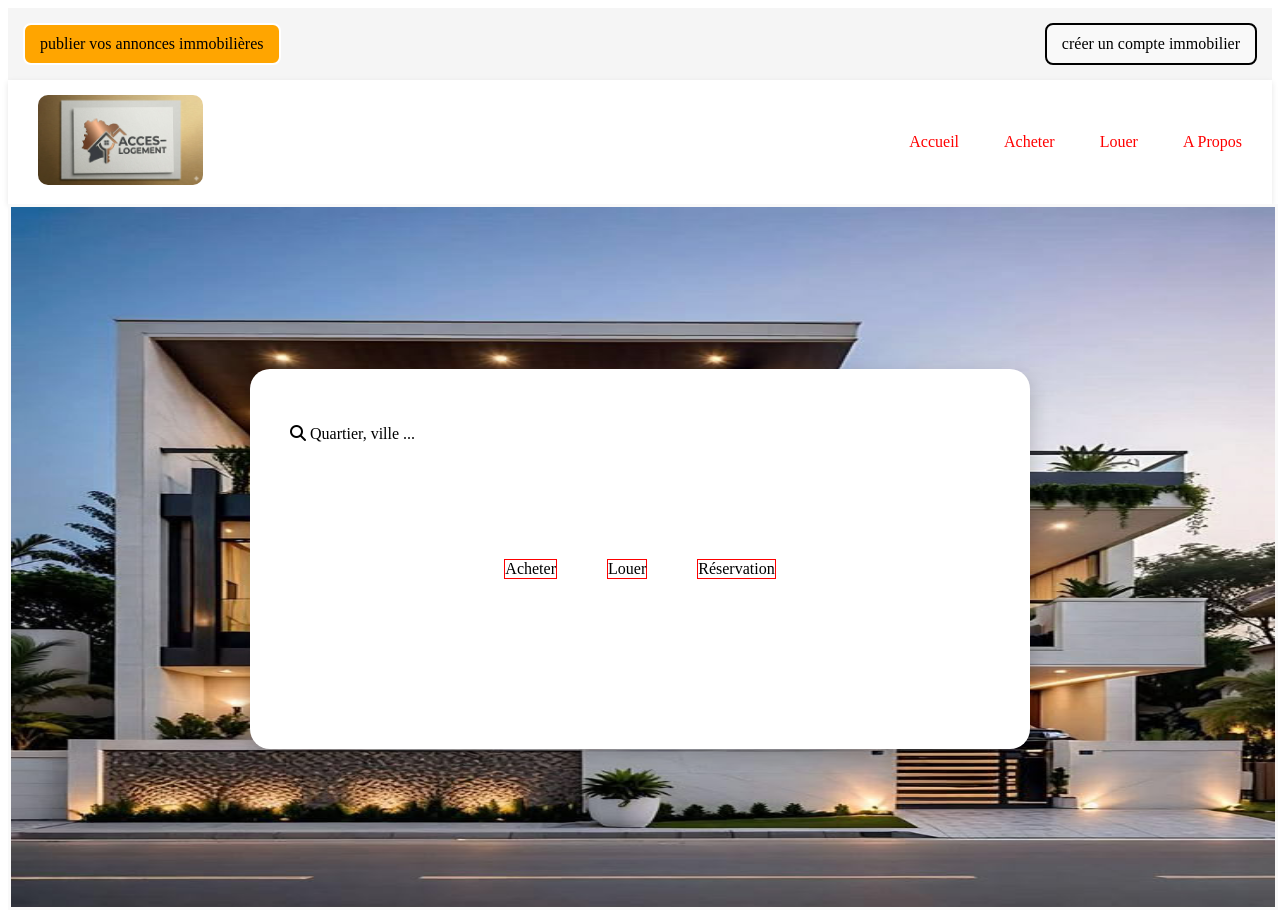
==== index.html @ 792dd52e "first commit" ====
<!DOCTYPE html>
<html lang="en">
<head>
    <meta charset="UTF-8">
    <meta name="viewport" content="width=device-width, initial-scale=1.0">
    <title>Document</title>
    <link rel="stylesheet" href="https://cdnjs.cloudflare.com/ajax/libs/font-awesome/6.5.2/css/all.min.css">
    <link rel="stylesheet" href="style.css">
</head>
<body>
   <div class="first">
    <div class="left">publier vos annonces immobilières</div>
    <div class="right">créer un compte immobilier</div>
</div>
<div class="bloc_logo">
  <div class="logo">
    <img src="images/logo.jpeg" alt="logo">
</div>
    <ul>
        <li>Accueil</li>
        <li>Acheter</li>
        <li>Louer</li>
        <li>A Propos</li>
    </ul>
</div>
<main>
    <img src="images/fondecransj.jpg" >
    <div class="card-one-momo">
        <div class="recher">
            <p><i class="fa-solid fa-magnifying-glass"></i>  Quartier, ville ...</p>
        </div>
    <div class="menu-card">
        <div class="item">Acheter</div>
        <div class="item">Louer</div>
        <div class="item">Réservation</div>
    </div>
</div>
</main>
</body>
</html>
---- style.css ----
.first {
    display: flex;
    justify-content: space-between;
    align-items: center;
    padding: 15px;
    background-color: #f5f5f5;
}

.left {
    border: 2px solid white;
    padding: 10px 15px;
    border-radius: 8px;
    background-color: orange;
}


.right {
    border: 2px solid black;
    padding: 10px 15px;
    border-radius: 8px;
    background-color: #f9f9f9;
}
.bloc_logo{
    color: red;
    display: flex;
}
.bloc_logo {
    display: flex;
    justify-content: space-between;
    align-items: center;
    padding: 15px 30px;
    background-color: #ffffff;
    box-shadow: 0 2px 6px rgba(0,0,0,0.1);
}

.logo img {
    height: 90px;     
    width: auto;   
    border-radius: 10px;    
   
}


.bloc_logo ul {
    display: flex;
    list-style: none;
    gap: 45px; 
    margin: 0;
    padding: 0;
    
}

.bloc_logo ul li {
    cursor: pointer;
    font-size: 16px;
}


.bloc_logo ul li:hover {
    color: #007bff;
}
main{
    position: relative;
}
main img{
    width: 100%;
    height: 700px;
    border: 3px solid #f9f9f9;
}
.card-one-momo{
    position: absolute;
    top: 50%;
    left: 50%;
    transform: translate(-50%, -50%);
    background: white;
    width: 700px;
    padding: 40px;
    height: 300px;
    border-radius: 20px;
    box-shadow: 0 8px 20px rgba(0,0,0,0.2);
}


.menu-card{
    display: flex;
    gap: 50px;
    justify-content: center;
    align-items: center;
    margin-top: 116px;
  
  
}
.item{
    border: 1px solid red;
}
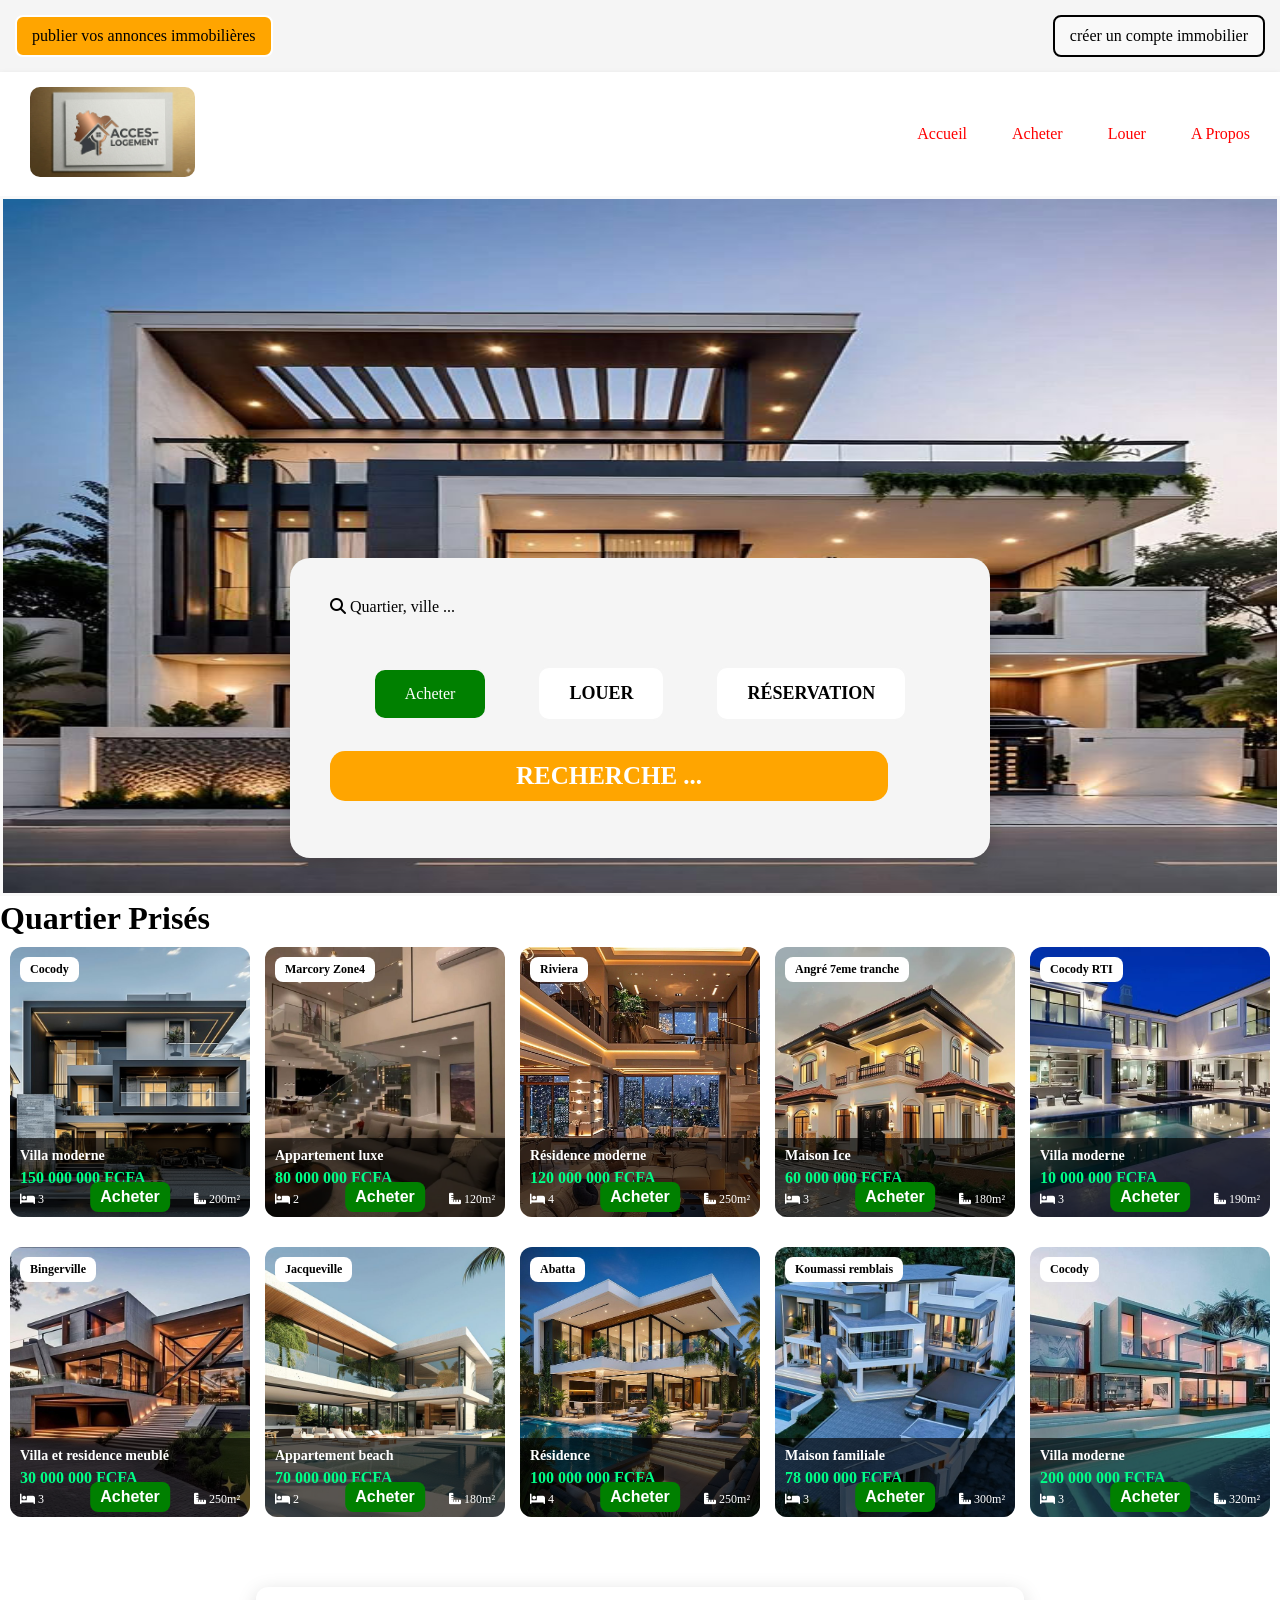
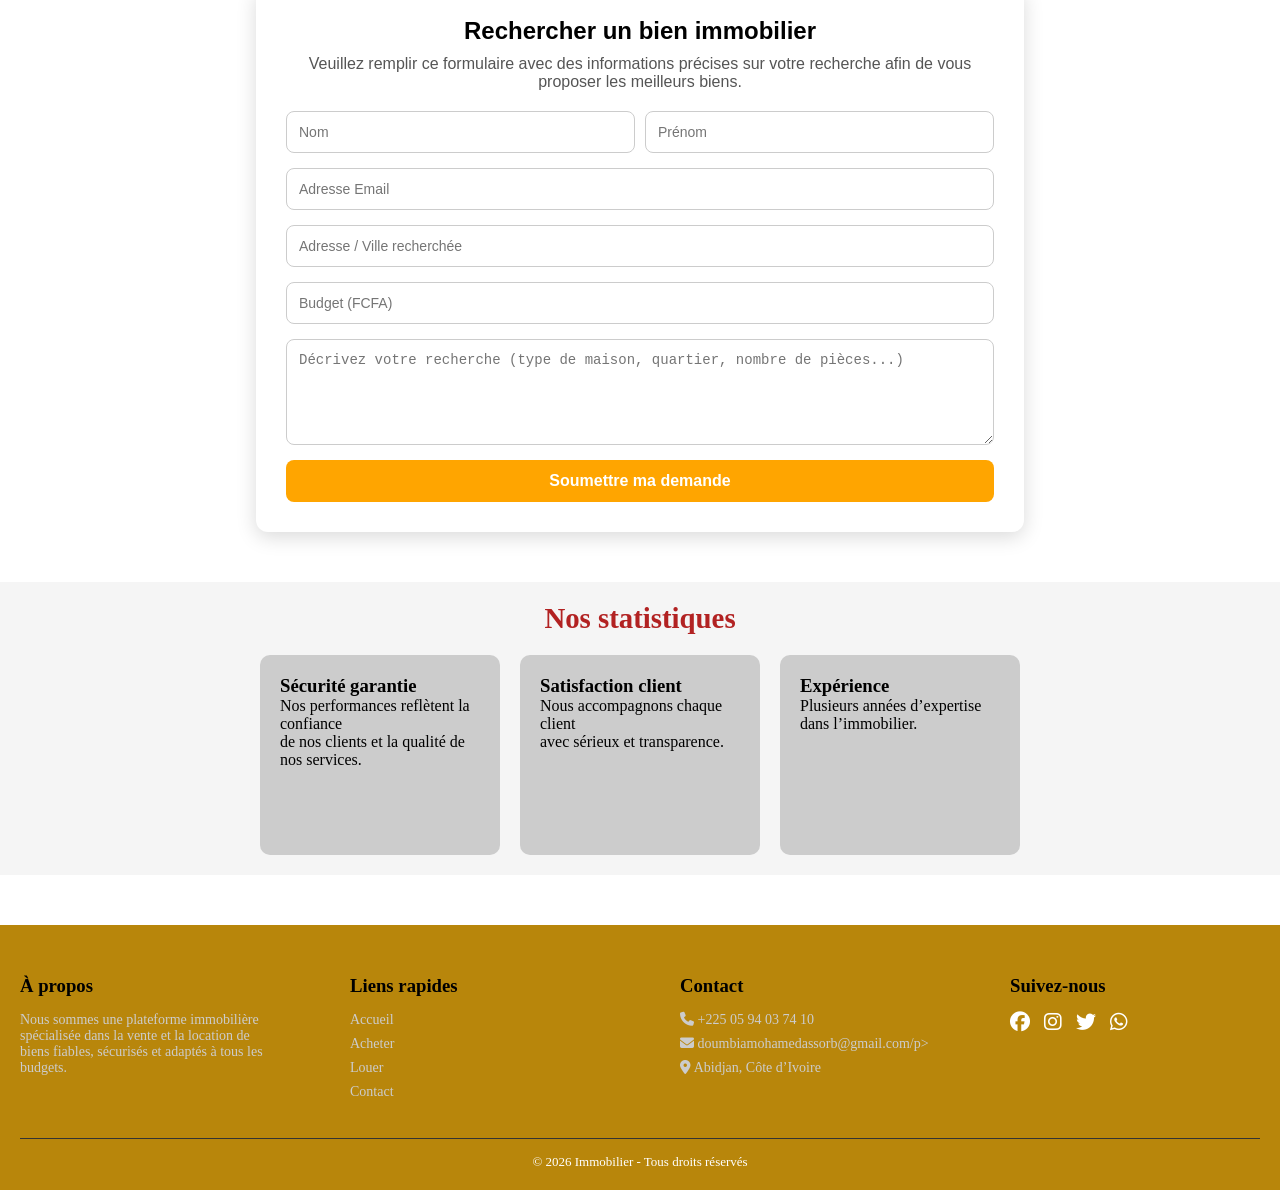
==== commit b2aaf5b4: "first_commit" ====
--- a/index.html
+++ b/index.html
@@ -30,11 +30,288 @@
             <p><i class="fa-solid fa-magnifying-glass"></i>  Quartier, ville ...</p>
         </div>
     <div class="menu-card">
-        <div class="item">Acheter</div>
+        <div class="items">Acheter</div>
         <div class="item">Louer</div>
         <div class="item">Réservation</div>
     </div>
+        <p class="texte-recherche"> Recherche ...</p>
 </div>
 </main>
+<menu>
+  
+    <h1>Quartier Prisés</h1>
+
+    <div class="insert-img">
+
+        <div class="img-photo">
+            <span class="ville">Cocody</span>
+            <img src="images/back.jpg">
+
+            <div class="info-card">
+                <h3>Villa moderne</h3>
+                <p class="prix">150 000 000 FCFA</p>
+                <button class="btn-acheter">Acheter</button>
+
+                <div class="details">
+                    <span><i class="fa-solid fa-bed"></i> 3</span>
+                    <span><i class="fa-solid fa-bath"></i> 2</span>
+                    <span><i class="fa-solid fa-ruler-combined"></i> 200m²</span>
+                </div>
+            </div>
+        </div>
+
+        <div class="img-photo">
+            <span class="ville">Marcory Zone4</span>
+            <img src="images/appart_luxe.jpg">
+
+            <div class="info-card">
+                <h3>Appartement luxe</h3>
+                <p class="prix">80 000 000 FCFA</p>
+                <button class="btn-acheter">Acheter</button>
+
+                <div class="details">
+                    <span><i class="fa-solid fa-bed"></i> 2</span>
+                    <span><i class="fa-solid fa-bath"></i> 1</span>
+                    <span><i class="fa-solid fa-ruler-combined"></i> 120m²</span>
+                </div>
+            </div>
+        </div>
+
+        <div class="img-photo">
+            <span class="ville">Riviera</span>
+            <img src="images/resi_modernes.jpg">
+
+            <div class="info-card">
+                <h3>Résidence moderne</h3>
+                <p class="prix">120 000 000 FCFA</p>
+                <button class="btn-acheter">Acheter</button>
+
+                <div class="details">
+                    <span><i class="fa-solid fa-bed"></i> 4</span>
+                    <span><i class="fa-solid fa-bath"></i> 3</span>
+                    <span><i class="fa-solid fa-ruler-combined"></i> 250m²</span>
+                </div>
+            </div>
+        </div>
+
+        <div class="img-photo">
+            <span class="ville">Angré 7eme tranche </span>
+            <img src="images/maisfami.jpg">
+
+            <div class="info-card">
+                <h3>Maison Ice</h3>
+                <p class="prix">60 000 000 FCFA</p>
+                <button class="btn-acheter">Acheter</button>
+
+                <div class="details">
+                    <span><i class="fa-solid fa-bed"></i> 3</span>
+                    <span><i class="fa-solid fa-bath"></i> 2</span>
+                    <span><i class="fa-solid fa-ruler-combined"></i> 180m²</span>
+                </div>
+                
+            </div>
+        </div>
+
+        <div class="img-photo">
+            <span class="ville">Cocody RTI</span>
+            <img src="images/cinq.jpg">
+
+            <div class="info-card">
+                <h3>Villa moderne</h3>
+                <p class="prix">10 000 000 FCFA</p>
+                <button class="btn-acheter">Acheter</button>
+
+                <div class="details">
+                    <span><i class="fa-solid fa-bed"></i> 3</span>
+                    <span><i class="fa-solid fa-bath"></i> 2</span>
+                    <span><i class="fa-solid fa-ruler-combined"></i> 190m²</span>
+                </div>
+            </div>
+        </div>
+    </div>
+    
+</menu>
+<section>
+     <div class="img-photo">
+            <span class="ville">Bingerville</span>
+            <img src="images/six.jpg">
+
+            <div class="info-card">
+                <h3>Villa et residence meublé</h3>
+                <p class="prix">30 000 000 FCFA</p>
+                <button class="btn-acheter">Acheter</button>
+
+                <div class="details">
+                    <span><i class="fa-solid fa-bed"></i> 3</span>
+                    <span><i class="fa-solid fa-bath"></i> 2</span>
+                    <span><i class="fa-solid fa-ruler-combined"></i> 250m²</span>
+                </div>
+            </div>
+        </div>
+
+        <div class="img-photo">
+            <span class="ville">Jacqueville</span>
+            <img src="images/sept.jpg">
+
+            <div class="info-card">
+                <h3>Appartement beach</h3>
+                <p class="prix">70 000 000 FCFA</p>
+                <button class="btn-acheter">Acheter</button>
+
+                <div class="details">
+                    <span><i class="fa-solid fa-bed"></i> 2</span>
+                    <span><i class="fa-solid fa-bath"></i> 1</span>
+                    <span><i class="fa-solid fa-ruler-combined"></i> 180m²</span>
+                </div>
+            </div>
+        </div>
+
+        <div class="img-photo">
+            <span class="ville">Abatta</span>
+            <img src="images/huits.jpg">
+
+            <div class="info-card">
+                <h3>Résidence </h3>
+                <p class="prix">100  000 000 FCFA</p>
+                <button class="btn-acheter">Acheter</button>
+
+                <div class="details">
+                    <span><i class="fa-solid fa-bed"></i> 4</span>
+                    <span><i class="fa-solid fa-bath"></i> 3</span>
+                    <span><i class="fa-solid fa-ruler-combined"></i> 250m²</span>
+                </div>
+            </div>
+        </div>
+
+        <div class="img-photo">
+            <span class="ville">Koumassi remblais</span>
+            <img src="images/onze.jpg">
+
+            <div class="info-card">
+                <h3>Maison familiale</h3>
+                <p class="prix">78 000 000 FCFA</p>
+                <button class="btn-acheter">Acheter</button>
+
+                <div class="details">
+                    <span><i class="fa-solid fa-bed"></i> 3</span>
+                    <span><i class="fa-solid fa-bath"></i> 2</span>
+                    <span><i class="fa-solid fa-ruler-combined"></i> 300m²</span>
+                </div>
+                
+            </div>
+        </div>
+
+        <div class="img-photo">
+            <span class="ville">Cocody</span>
+            <img src="images/neuf.jpg">
+
+            <div class="info-card">
+                <h3>Villa moderne</h3>
+                <p class="prix">200 000 000 FCFA</p>
+                <button class="btn-acheter">Acheter</button>
+
+                <div class="details">
+                    <span><i class="fa-solid fa-bed"></i> 3</span>
+                    <span><i class="fa-solid fa-bath"></i> 2</span>
+                    <span><i class="fa-solid fa-ruler-combined"></i> 320m²</span>
+                </div>
+            </div>
+        </div>
+        
+</section>
+<div class="formulaire">
+    <h2>Rechercher un bien immobilier</h2>
+
+    <p class="introduction">
+        Veuillez remplir ce formulaire avec des informations précises sur votre recherche afin de vous proposer les meilleurs biens.
+    </p>
+
+    <form>
+
+        <div class="ligne">
+            <input type="text" placeholder="Nom" required>
+            <input type="text" placeholder="Prénom" required>
+        </div>
+
+        <input type="email" placeholder="Adresse Email" required>
+
+        <input type="text" placeholder="Adresse / Ville recherchée" required>
+
+        <input type="number" placeholder="Budget (FCFA)" required>
+
+        <textarea placeholder="Décrivez votre recherche (type de maison, quartier, nombre de pièces...)" rows="5"></textarea>
+
+        <button type="submit"> Soumettre ma demande</button>
+
+    </form>
+</div>
+<div class="statistique">
+    <h2>Nos statistiques</h2>
+
+    <div class="container">
+        <div class="fond">
+            <h3>Sécurité garantie</h3>
+            <p>Nos performances reflètent la confiance <br>
+               de nos clients et la qualité de nos services.</p>
+        </div>
+
+        <div class="fond">
+            <h3>Satisfaction client</h3>
+            <p>Nous accompagnons chaque client  <br>
+                avec sérieux et transparence.</p>
+        </div>
+
+        <div class="fond">
+            <h3>Expérience</h3>
+            <p>Plusieurs années d’expertise dans l’immobilier.</p>
+        </div>
+    </div>
+</div>
+<footer class="footer">
+
+    <div class="footer-container">
+
+        <div class="footer-box">
+            <h3>À propos</h3>
+            <p>
+                Nous sommes une plateforme immobilière spécialisée dans la vente et la location de biens fiables,
+                sécurisés et adaptés à tous les budgets.
+            </p>
+        </div>
+
+        <div class="footer-box">
+            <h3>Liens rapides</h3>
+            <ul>
+                <li>Accueil</li>
+                <li>Acheter</li>
+                <li>Louer</li>
+                <li>Contact</li>
+            </ul>
+        </div>
+
+        <div class="footer-box">
+            <h3>Contact</h3>
+            <p><i class="fa-solid fa-phone"></i> +225 05 94 03 74 10</p>
+            <p><i class="fa-solid fa-envelope"></i> doumbiamohamedassorb@gmail.com/p>
+            <p><i class="fa-solid fa-location-dot"></i> Abidjan, Côte d’Ivoire</p>
+        </div>
+
+        <div class="footer-box">
+            <h3>Suivez-nous</h3>
+            <div class="socials">
+                <i class="fa-brands fa-facebook"></i>
+                <i class="fa-brands fa-instagram"></i>
+                <i class="fa-brands fa-twitter"></i>
+                <i class="fa-brands fa-whatsapp"></i>
+            </div>
+        </div>
+
+    </div>
+
+    <div class="footer-bottom">
+        <p>© 2026 Immobilier - Tous droits réservés</p>
+    </div>
+
+</footer>
 </body>
 </html>
--- a/style.css
+++ b/style.css
@@ -1,3 +1,8 @@
+*{
+    margin: 0;
+    padding: 0;
+    box-sizing: border-box;
+}
 .first {
     display: flex;
     justify-content: space-between;
@@ -32,15 +37,12 @@
     background-color: #ffffff;
     box-shadow: 0 2px 6px rgba(0,0,0,0.1);
 }
-
 .logo img {
     height: 90px;     
     width: auto;   
     border-radius: 10px;    
    
 }
-
-
 .bloc_logo ul {
     display: flex;
     list-style: none;
@@ -49,13 +51,10 @@
     padding: 0;
     
 }
-
 .bloc_logo ul li {
     cursor: pointer;
     font-size: 16px;
 }
-
-
 .bloc_logo ul li:hover {
     color: #007bff;
 }
@@ -72,25 +71,289 @@
     top: 50%;
     left: 50%;
     transform: translate(-50%, -50%);
-    background: white;
+    background: #f5f5f5;
     width: 700px;
     padding: 40px;
     height: 300px;
     border-radius: 20px;
     box-shadow: 0 8px 20px rgba(0,0,0,0.2);
-}
-
-
+    margin-top: 160px;
+}
 .menu-card{
     display: flex;
     gap: 50px;
     justify-content: center;
     align-items: center;
-    margin-top: 116px;
+    margin-top: 50px ;
   
-  
 }
 .item{
-    border: 1px solid red;
-}
-
+    border: 2px solid #f5f5f5;
+    border-radius: 12px;
+    padding: 15px 30px;
+    background-color: white;
+
+    font-size: 18px;
+    font-weight: bold;
+    cursor: pointer;
+     text-transform: uppercase;
+}
+.items{
+    border: 2px solid #f5f5f5;
+    color: white;
+    background-color: green;
+    padding: 15px 30px;
+    border-radius: 12px;
+}
+.texte-recherche{
+    margin-top: 30px;
+    text-align: center;
+    font-size: 25px;
+    font-weight: bold;
+    color: white;
+    width: 90%;
+    text-transform: uppercase;
+    padding: 11px 20px;
+    background-color: orange;
+    border-radius: 15px;
+}
+.menu h1{
+    font-family: Arial, Helvetica, sans-serif;
+    margin-bottom: 10px;
+}
+
+.insert-img{
+    width: 100%;
+    height: 300px;
+    display: flex;
+    gap: 15px;
+    padding: 10px;
+    
+}
+
+.img-photo{
+    position: relative;
+    width: 280px;
+    height: 270px;
+    border-radius: 12px;
+    overflow: hidden;
+}
+
+
+.img-photo img{
+    width: 100%;
+    height: 100%;
+    object-fit: cover;
+}
+
+.ville{
+    position: absolute;
+    top: 10px;
+    left: 10px;
+    background: white;
+    color: black;
+    padding: 5px 10px;
+    border-radius: 8px;
+    font-size: 12px;
+    font-weight: bold;
+}
+.info-card{
+    position: absolute;
+    bottom: 0;
+    left: 0;
+    width: 100%;
+    padding: 10px;
+    background: rgba(0,0,0,0.65);
+    color: white;
+}
+
+.info-card h3{
+    margin: 0;
+    font-size: 14px;
+}
+
+.prix{
+    color: #00ff88;
+    font-weight: bold;
+    margin: 5px 0;
+}
+
+.details{
+    display: flex;
+    justify-content: space-between;
+    font-size: 12px;
+}
+.btn-acheter{
+    position: absolute;
+    bottom: 5px;
+    left: 50%;
+    transform: translateX(-50%);
+    background-color: green;
+    color: white;
+    padding: 6px 10px;
+    border: none;
+    border-radius: 8px;
+    cursor: pointer;
+    font-weight: bold;
+}
+
+.btn-acheter:hover{
+    background-color: darkgreen;
+    color: orange;
+}
+section{
+    display:flex;
+    gap: 15px;
+    width: 100%;
+    height: 300px;
+    padding: 10px;
+
+}
+.formulaire{
+    width: 60%;
+    margin: 50px auto;
+    padding: 30px;
+    background: #fff;
+    border-radius: 12px;
+    box-shadow: 0 5px 20px rgba(0,0,0,0.15);
+    font-family: Arial, sans-serif;
+}
+
+.formulaire h2{
+    text-align: center;
+    margin-bottom: 10px;
+}
+
+.introduction{
+    text-align: center;
+    margin-bottom: 20px;
+    color: #555;
+}
+
+form{
+    display: flex;
+    flex-direction: column;
+    gap: 15px;
+}
+
+.ligne{
+    display: flex;
+    gap: 10px;
+}
+
+input, textarea{
+    width: 100%;
+    padding: 12px;
+    border: 1px solid #ccc;
+    border-radius: 8px;
+    outline: none;
+    font-size: 14px;
+}
+
+button{
+    padding: 12px;
+    background: orange;
+    color: white;
+    border: none;
+    border-radius: 8px;
+    font-size: 16px;
+    font-weight: bold;
+    cursor: pointer;
+}
+
+button:hover{
+    background: darkorange;
+}
+
+.statistique{
+    width: 100%;
+    padding: 20px;
+    background-color: #f5f5f5;
+}
+
+.statistique h2{
+    color: firebrick;
+    font-size: 1.8rem;
+    text-align: center;
+    margin-bottom: 20px;
+}
+
+.statistique .container{
+    display: flex;
+    justify-content: center;
+    gap: 20px;
+}
+.fond{
+    background-color: #ccc;
+    width: 240px;
+    height: 200px;
+    padding: 20px;
+    border-radius: 10px;
+    color: black;
+   
+}
+.fond:hover{
+    transform: translateY(-3px);
+    box-shadow: 0 10px 25px rgba(0,0,0,0.2);
+    background: white;
+    transition: 0.6s;
+}
+.footer{
+    background:darkgoldenrod;
+    color: white;
+    padding: 50px 20px 20px;
+    margin-top: 50px;
+}
+
+.footer-container{
+    display: flex;
+    justify-content: space-between;
+    flex-wrap: wrap;
+    gap: 30px;
+}
+
+.footer-box{
+    width: 250px;
+}
+
+.footer-box h3{
+    margin-bottom: 15px;
+    color: black;
+}
+
+.footer-box p, .footer-box li{
+    font-size: 14px;
+    color: #ccc;
+    margin-bottom: 8px;
+}
+
+.footer-box ul{
+    list-style: none;
+    padding: 0;
+}
+
+.footer-box ul li:hover{
+    color: white;
+    cursor: pointer;
+}
+
+.socials i{
+    font-size: 20px;
+    margin-right: 10px;
+    cursor: pointer;
+    transition: 0.3s;
+}
+
+.socials i:hover{
+    color: orange;
+   
+}
+
+.footer-bottom{
+    text-align: center;
+    margin-top: 30px;
+    border-top: 1px solid #333;
+    padding-top: 15px;
+    font-size: 13px;
+    color: white;
+}
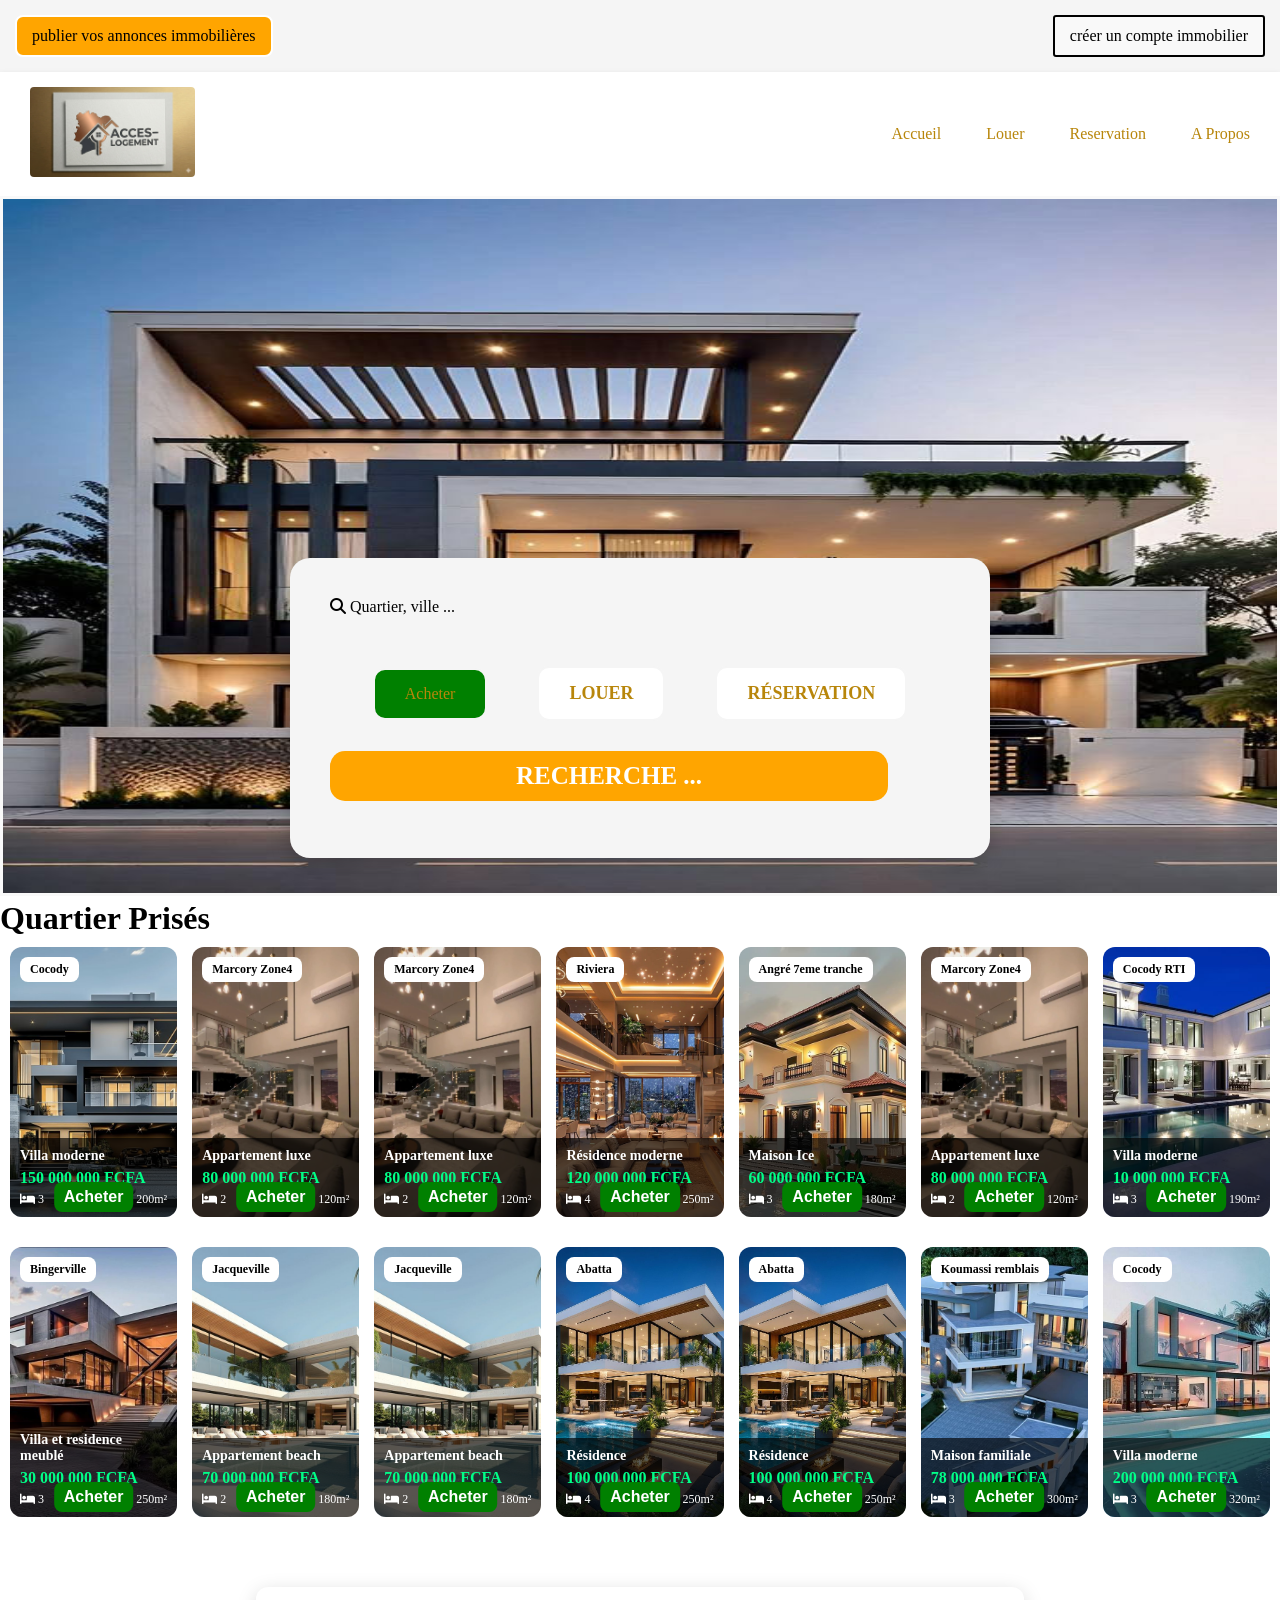
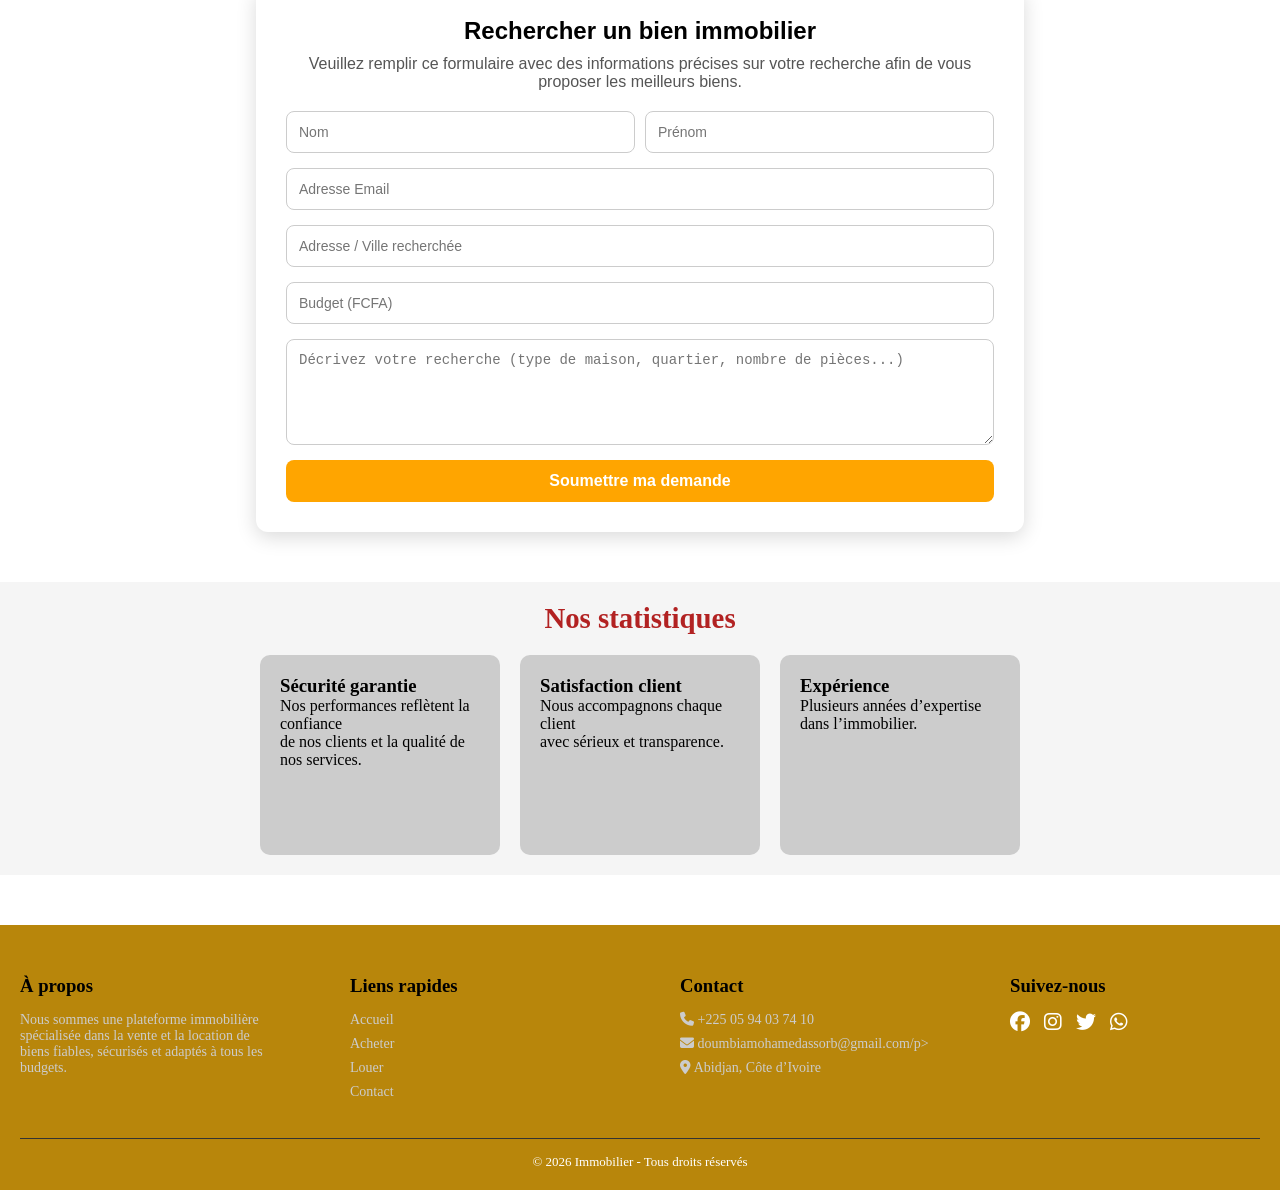
==== commit b4a15d23: "tree" ====
--- a/index.html
+++ b/index.html
@@ -3,7 +3,7 @@
 <head>
     <meta charset="UTF-8">
     <meta name="viewport" content="width=device-width, initial-scale=1.0">
-    <title>Document</title>
+    <title>index</title>
     <link rel="stylesheet" href="https://cdnjs.cloudflare.com/ajax/libs/font-awesome/6.5.2/css/all.min.css">
     <link rel="stylesheet" href="style.css">
 </head>
@@ -17,10 +17,11 @@
     <img src="images/logo.jpeg" alt="logo">
 </div>
     <ul>
-        <li>Accueil</li>
-        <li>Acheter</li>
-        <li>Louer</li>
-        <li>A Propos</li>
+        <li><a href="index.html">Accueil</a></li>
+        <li><a href="louer.html">Louer</a></li>
+        <li><a href="reservation.html">Reservation</a></li>
+         <li><a href="A propos.html">A Propos</a></li>
+    
     </ul>
 </div>
 <main>
@@ -30,9 +31,9 @@
             <p><i class="fa-solid fa-magnifying-glass"></i>  Quartier, ville ...</p>
         </div>
     <div class="menu-card">
-        <div class="items">Acheter</div>
-        <div class="item">Louer</div>
-        <div class="item">Réservation</div>
+        <div class="items"><a href="page_inscrip.html">Acheter</a></div>
+        <div class="item"><a href="louer.html">Louer</a></div>
+        <div class="item"><a href="reservation.html">Réservation</a></div>
     </div>
         <p class="texte-recherche"> Recherche ...</p>
 </div>
@@ -76,6 +77,22 @@
                 </div>
             </div>
         </div>
+         <div class="img-photo">
+            <span class="ville">Marcory Zone4</span>
+            <img src="images/appart_luxe.jpg">
+
+            <div class="info-card">
+                <h3>Appartement luxe</h3>
+                <p class="prix">80 000 000 FCFA</p>
+                <button class="btn-acheter">Acheter</button>
+
+                <div class="details">
+                    <span><i class="fa-solid fa-bed"></i> 2</span>
+                    <span><i class="fa-solid fa-bath"></i> 1</span>
+                    <span><i class="fa-solid fa-ruler-combined"></i> 120m²</span>
+                </div>
+            </div>
+        </div>
 
         <div class="img-photo">
             <span class="ville">Riviera</span>
@@ -111,6 +128,23 @@
                 
             </div>
         </div>
+         <div class="img-photo">
+            <span class="ville">Marcory Zone4</span>
+            <img src="images/appart_luxe.jpg">
+
+            <div class="info-card">
+                <h3>Appartement luxe</h3>
+                <p class="prix">80 000 000 FCFA</p>
+                <button class="btn-acheter">Acheter</button>
+
+                <div class="details">
+                    <span><i class="fa-solid fa-bed"></i> 2</span>
+                    <span><i class="fa-solid fa-bath"></i> 1</span>
+                    <span><i class="fa-solid fa-ruler-combined"></i> 120m²</span>
+                </div>
+            </div>
+        </div>
+
 
         <div class="img-photo">
             <span class="ville">Cocody RTI</span>
@@ -129,6 +163,7 @@
             </div>
         </div>
     </div>
+    
     
 </menu>
 <section>
@@ -165,8 +200,40 @@
                 </div>
             </div>
         </div>
-
-        <div class="img-photo">
+           <div class="img-photo">
+            <span class="ville">Jacqueville</span>
+            <img src="images/sept.jpg">
+
+            <div class="info-card">
+                <h3>Appartement beach</h3>
+                <p class="prix">70 000 000 FCFA</p>
+                <button class="btn-acheter">Acheter</button>
+
+                <div class="details">
+                    <span><i class="fa-solid fa-bed"></i> 2</span>
+                    <span><i class="fa-solid fa-bath"></i> 1</span>
+                    <span><i class="fa-solid fa-ruler-combined"></i> 180m²</span>
+                </div>
+            </div>
+        </div>
+
+        <div class="img-photo">
+            <span class="ville">Abatta</span>
+            <img src="images/huits.jpg">
+
+            <div class="info-card">
+                <h3>Résidence </h3>
+                <p class="prix">100  000 000 FCFA</p>
+                <button class="btn-acheter">Acheter</button>
+
+                <div class="details">
+                    <span><i class="fa-solid fa-bed"></i> 4</span>
+                    <span><i class="fa-solid fa-bath"></i> 3</span>
+                    <span><i class="fa-solid fa-ruler-combined"></i> 250m²</span>
+                </div>
+            </div>
+        </div>
+         <div class="img-photo">
             <span class="ville">Abatta</span>
             <img src="images/huits.jpg">
 
--- a/style.css
+++ b/style.css
@@ -17,12 +17,10 @@
     border-radius: 8px;
     background-color: orange;
 }
-
-
 .right {
     border: 2px solid black;
     padding: 10px 15px;
-    border-radius: 8px;
+    border-radius: 3px;
     background-color: #f9f9f9;
 }
 .bloc_logo{
@@ -36,11 +34,12 @@
     padding: 15px 30px;
     background-color: #ffffff;
     box-shadow: 0 2px 6px rgba(0,0,0,0.1);
+    
 }
 .logo img {
     height: 90px;     
     width: auto;   
-    border-radius: 10px;    
+    border-radius: 4px;    
    
 }
 .bloc_logo ul {
@@ -53,9 +52,18 @@
 }
 .bloc_logo ul li {
     cursor: pointer;
-    font-size: 16px;
-}
-.bloc_logo ul li:hover {
+    font-size: 1rem;
+}
+ul{
+    list-style: none;
+}
+
+a{
+    text-decoration: none;
+    color: darkgoldenrod;
+}
+
+.bloc_logo ul li a:hover {
     color: #007bff;
 }
 main{
@@ -65,6 +73,7 @@
     width: 100%;
     height: 700px;
     border: 3px solid #f9f9f9;
+    
 }
 .card-one-momo{
     position: absolute;
@@ -128,7 +137,10 @@
     display: flex;
     gap: 15px;
     padding: 10px;
-    
+    justify-content: center;
+}
+section{
+    justify-content: center;
 }
 
 .img-photo{
@@ -137,6 +149,7 @@
     height: 270px;
     border-radius: 12px;
     overflow: hidden;
+   
 }
 
 
@@ -144,6 +157,7 @@
     width: 100%;
     height: 100%;
     object-fit: cover;
+    
 }
 
 .ville{
@@ -357,3 +371,108 @@
     font-size: 13px;
     color: white;
 }
+
+/* ceci appartient a ma page louer */
+.st-america{
+    width: 100%;
+    height: 950px;
+    border: 1px solid red;
+   
+}
+.st-america h1{
+    color: orange;
+    font-family: Arial, Helvetica, sans-serif;
+    text-align: center;
+    margin: 10px;
+    font-size: 2rem;
+}
+.st-america h3{
+    color: rgb(172, 117, 97);
+    text-align: center;
+    margin: 10px;
+}
+.sous-div img{
+    width: 200px;
+    height: 200px;
+  
+}
+.sidib{
+     display: flex;
+     align-items: center;
+     justify-content: center;
+     gap: 17px;
+     margin: 50px;
+    
+}
+.sous-divide img{
+    width: 200px;
+    height: 200px;
+  
+}
+.sous-divide{
+    text-align: center;
+}
+.sidibe{
+     display: flex;
+     align-items: center;
+     justify-content: center;
+     gap: 17px;
+     margin: 50px;
+}
+.info-sous-div{
+    display: flex;
+    justify-content: space-between;
+    padding: 30px;
+    font-size: 14px;
+    background: #f5f5f5;
+    padding-top: 15px;
+    border-radius: 5px;
+}
+.info-sous-div span{
+    display: flex;
+    align-items: center;
+    gap: 6px;
+    font-size: 13px;
+    color: #333;
+    font-weight: 500;
+    
+}
+
+.info-sous-div i{
+    color: rgb(212, 170, 94);
+    font-size: 14px;
+}
+#love-boutton{
+    color: white;
+    background-color: rgb(212, 170, 94);
+    padding: 15px 30px;
+    width: 60%;
+    display: block;
+    margin: 10px auto; 
+    text-align: center;
+    border-radius: 8px;
+}
+.cour-commune{
+    width: 100%;
+    height: 900px;
+  
+    display: flex;
+    gap: 16px;
+    
+}
+.cour-commune img{
+    width: 230px;
+    height: 245px;
+   
+}
+.sous-commune p{
+color: #333;
+}
+.sous-commune button{
+    color: white;
+    background-color:tan;
+    padding: 15px 30px;
+    margin: 15px;
+    font-size: 17px;
+    
+}
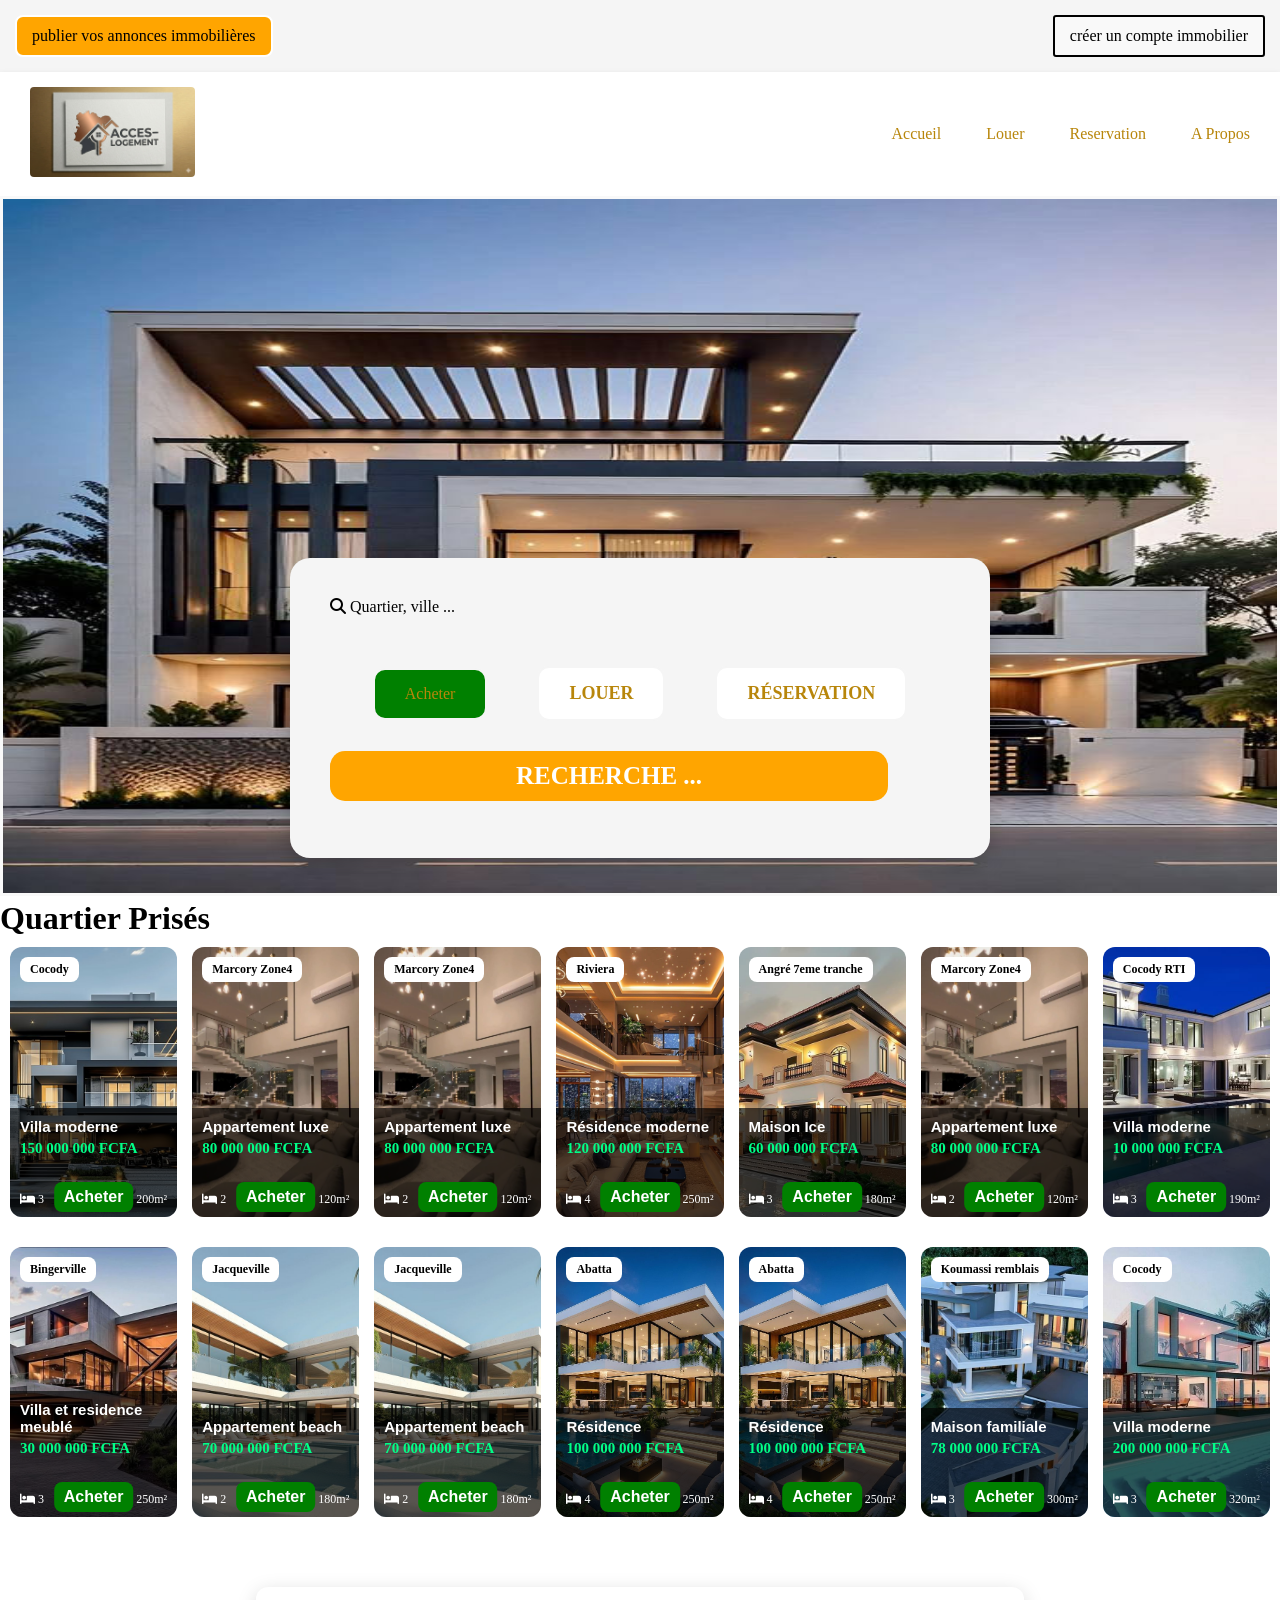
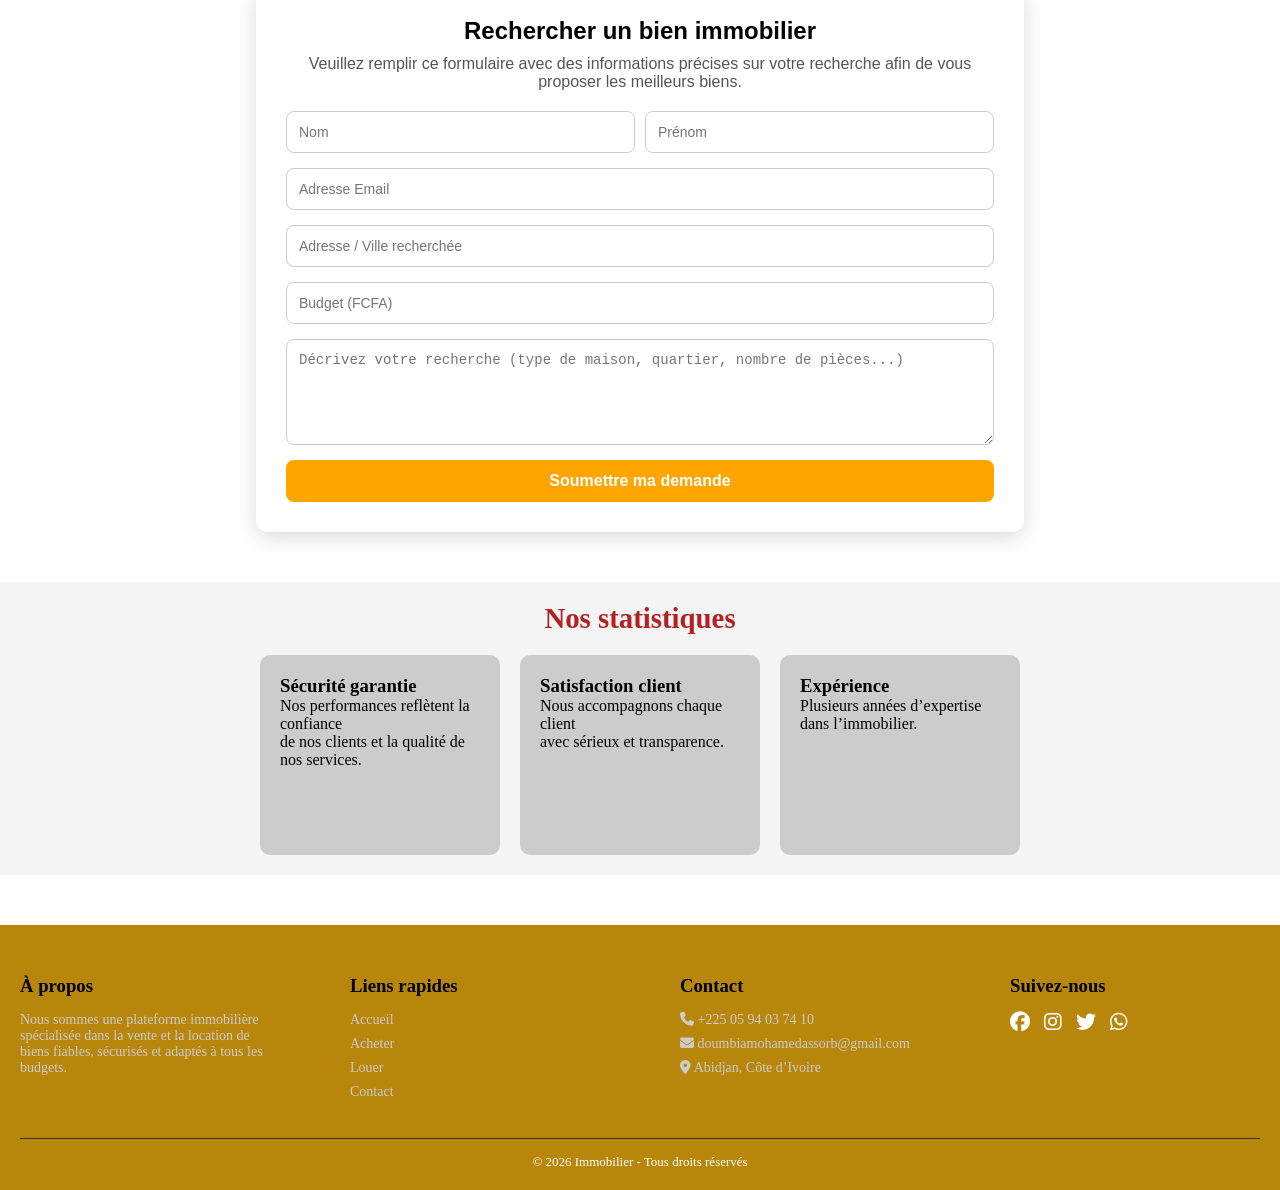
==== commit a8ac4e16: "excellent push" ====
--- a/index.html
+++ b/index.html
@@ -359,7 +359,7 @@
         <div class="footer-box">
             <h3>Contact</h3>
             <p><i class="fa-solid fa-phone"></i> +225 05 94 03 74 10</p>
-            <p><i class="fa-solid fa-envelope"></i> doumbiamohamedassorb@gmail.com/p>
+            <p><i class="fa-solid fa-envelope"></i> doumbiamohamedassorb@gmail.com</p>
             <p><i class="fa-solid fa-location-dot"></i> Abidjan, Côte d’Ivoire</p>
         </div>
 
--- a/style.css
+++ b/style.css
@@ -372,107 +372,409 @@
     color: white;
 }
 
-/* ceci appartient a ma page louer */
-.st-america{
-    width: 100%;
-    height: 950px;
-    border: 1px solid red;
+
+.bloc_logo ul li a.active {
+    color: orange;
+    font-weight: bold;
+    border-bottom: 2px solid orange;
+    padding-bottom: 5px;
+}
+
+/* Bannière Hero haut de page */
+.louer-hero {
+    position: relative;
+    width: 100%;
+    height: 350px;
+    overflow: hidden;
+}
+
+.louer-hero img {
+    width: 100%;
+    height: 100%;
+    object-fit: cover;
+    filter: brightness(0.5); 
+}
+
+.hero-zokou {
+    position: absolute;
+    top: 50%;
+    left: 50%;
+    transform: translate(-50%, -50%);
+    text-align: center;
+    color: white;
+    width: 90%;
+}
+
+.hero-zokou h1 {
+    font-size: 2.5rem;
+    font-family: Arial, sans-serif;
+    text-transform: uppercase;
+    margin-bottom: 10px;
+    text-shadow: 2px 2px 8px rgba(0,0,0,0.7);
+}
+
+.hero-zokou p {
+    font-size: 1.2rem;
+    color: #f5f5f5;
+}
+
+/* Barre de Filtres de Recherche Moderne */
+.filter-zebi {
+    background-color: #f9f9f9;
+    padding: 30px 20px;
+    box-shadow: 0 4px 15px rgba(0,0,0,0.05);
+    margin-bottom: 40px;
+}
+
+.filter-container {
+    max-width: 1100px;
+    margin: 0 auto;
+    display: flex;
+    flex-wrap: wrap;
+    gap: 20px;
+    background: white;
+    padding: 20px;
+    border-radius: 12px;
+    box-shadow: 0 4px 12px rgba(0,0,0,0.1);
+    align-items: flex-end;
+}
+
+.filter-pokou {
+    flex: 1;
+    min-width: 200px;
+    display: flex;
+    flex-direction: column;
+    gap: 8px;
+}
+
+.filter-pokou label {
+    font-size: 14px;
+    font-weight: bold;
+    color: #333;
+}
+
+.filter-pokou label i {
+    color: orange;
+    margin-right: 5px;
+}
+
+.filter-pokou input, .filter-pokou select {
+    width: 100%;
+    padding: 10px;
+    border: 1px solid #ccc;
+    border-radius: 6px;
+    outline: none;
+    font-size: 14px;
+    background-color: #fafafa;
+}
+
+.btn-filter {
+    background-color: orange;
+    color: white;
+    border: none;
+    padding: 12px 25px;
+    font-size: 16px;
+    font-weight: bold;
+    border-radius: 6px;
+    cursor: pointer;
+    transition: background 0.3s;
+    height: 43px;
+    display: flex;
+    align-items: center;
+    justify-content: center;
+    gap: 8px;
+}
+
+.btn-filter:hover {
+    background-color: darkorange;
+}
+
+/* Grille des Cartes (Mise en page Pro) */
+.rent-container {
+    max-width: 1200px;
+    margin: 0 auto 60px auto;
+    padding: 0 20px;
+}
+
+.section-title {
+    font-family: Arial, sans-serif;
+    font-size: 2rem;
+    color: #222;
+    margin-bottom: 35px;
+    text-align: center;
+    position: relative;
+}
+
+.section-title::after {
+    content: '';
+    display: block;
+    width: 70px;
+    height: 4px;
+    background-color: orange;
+    margin: 10px auto 0 auto;
+    border-radius: 2px;
+}
+
+.rent-grid {
+    display: grid;
+    grid-template-columns: repeat(auto-fill, minmax(280px, 1fr));
+    gap: 30px;
+    justify-items: center;
+}
+
+/* Réajustement et amélioration de tes cartes de photos existantes */
+.rent-grid .img-photo {
+    width: 100%;
+    max-width: 320px;
+    height: 340px; /* Un peu plus grand pour aérer le contenu */
+    border-radius: 12px;
+    position: relative;
+    overflow: hidden;
+    box-shadow: 0 4px 10px rgba(0,0,0,0.15);
+    transition: transform 0.3s ease, box-shadow 0.3s ease;
+}
+
+.rent-grid .img-photo:hover {
+    transform: translateY(-5px);
+    box-shadow: 0 8px 20px rgba(0,0,0,0.25);
+}
+
+
+.btn-louer {
+    position: absolute;
+    bottom: 30px; /* Aligné juste au-dessus des détails */
+    left: 50%;
+    transform: translateX(-50%);
+    background-color: green;
+    color: white;
+    padding: 6px 45px;
+    border: none;
+    border-radius: 6px;
+    cursor: pointer;
+    font-weight: bold;
+    font-size: 13px;
+    transition: 0.3s;
    
 }
-.st-america h1{
+
+.btn-louer:hover {
+    background-color: darkgreen;
     color: orange;
-    font-family: Arial, Helvetica, sans-serif;
+}
+
+/* Ajustements pour la visibilité des textes de la boîte d'info */
+.info-card h3 {
+    font-size: 15px;
+    margin-bottom: 4px;
+    font-family: Arial, sans-serif;
+}
+
+.prix {
+    color: #00ff88;
+    font-weight: bold;
+    font-size: 15px;
+    margin-bottom: 35px; /* Laisse de la place pour le bouton */
+}
+
+/* Responsive pour mobile */
+@media (max-width: 768px) {
+    .filter-container {
+        flex-direction: column;
+        align-items: stretch;
+    }
+    .btn-filter {
+        width: 100%;
+    }
+    .louer-hero {
+        height: 250px;
+    }
+    .hero-pokou h1 {
+        font-size: 1.8rem;
+    }
+}
+.sayya-reser{
+    border: 2px solid red;
+    width: 100%;
+    height: 700px;
+}
+
+
+/* ==========================================================================
+   FICHIER : reservation.css - Version en Français Simple
+   ========================================================================== */
+
+/* Arrière-plan général et centrage du conteneur */
+.conteneur-fiche {
+    min-height: calc(100vh - 140px);
+    display: flex;
+    justify-content: center; /* Centrage horizontal */
+    align-items: center;     /* Centrage vertical */
+    padding: 50px 20px;
+    background-color: #f4f6f9;
+}
+
+/* Boîte blanche du formulaire */
+.boite-fiche {
+    background: #ffffff;
+    width: 100%;
+    max-width: 600px;
+    padding: 40px;
+    border-radius: 16px;
+    box-shadow: 0 15px 35px rgba(0, 0, 0, 0.06);
+    border: 1px solid #eaeaea;
+}
+
+/* Entête du formulaire */
+.entete-fiche {
     text-align: center;
-    margin: 10px;
-    font-size: 2rem;
-}
-.st-america h3{
-    color: rgb(172, 117, 97);
-    text-align: center;
-    margin: 10px;
-}
-.sous-div img{
-    width: 200px;
-    height: 200px;
-  
-}
-.sidib{
-     display: flex;
-     align-items: center;
-     justify-content: center;
-     gap: 17px;
-     margin: 50px;
-    
-}
-.sous-divide img{
-    width: 200px;
-    height: 200px;
-  
-}
-.sous-divide{
-    text-align: center;
-}
-.sidibe{
-     display: flex;
-     align-items: center;
-     justify-content: center;
-     gap: 17px;
-     margin: 50px;
-}
-.info-sous-div{
-    display: flex;
-    justify-content: space-between;
-    padding: 30px;
+    margin-bottom: 30px;
+}
+
+.entete-fiche h2 {
+    font-size: 1.8rem;
+    color: #1a1a1a;
+    margin-bottom: 8px;
+    font-weight: 700;
+}
+
+.entete-fiche h2 i {
+    color: orange;
+    margin-right: 8px;
+}
+
+.entete-fiche p {
     font-size: 14px;
-    background: #f5f5f5;
-    padding-top: 15px;
-    border-radius: 5px;
-}
-.info-sous-div span{
+    color: #666;
+    line-height: 1.5;
+}
+
+/* Séparateurs de sections internes */
+.titre-section {
+    font-size: 13px;
+    font-weight: 700;
+    color: darkgoldenrod;
+    text-transform: uppercase;
+    letter-spacing: 0.8px;
+    margin: 25px 0 15px 0;
+    padding-bottom: 6px;
+    border-bottom: 2px solid #f0f0f0;
+}
+
+/* Organisation des lignes */
+.formulaire-fiche {
+    display: flex;
+    flex-direction: column;
+    gap: 18px;
+}
+
+.ligne-formulaire {
+    width: 100%;
+}
+
+/* Division de la ligne en deux colonnes égales */
+.ligne-formulaire.deux-colonnes {
+    display: flex;
+    gap: 20px;
+}
+
+.groupe-champ {
+    flex: 1;
+    display: flex;
+    flex-direction: column;
+    gap: 6px;
+}
+
+.groupe-champ label {
+    font-size: 13px;
+    font-weight: 600;
+    color: #444;
+}
+
+.obligatoire {
+    color: #e74c3c;
+}
+
+/* Conteneur pour l'icône et l'input */
+.zone-saisie {
+    position: relative;
     display: flex;
     align-items: center;
-    gap: 6px;
-    font-size: 13px;
+}
+
+.zone-saisie i {
+    position: absolute;
+    left: 16px;
+    color: #999;
+    font-size: 14px;
+    pointer-events: none;
+}
+
+/* Champs de saisie */
+.zone-saisie input,
+.zone-saisie select,
+.zone-saisie textarea {
+    width: 100%;
+    padding: 12px 16px 12px 45px;
+    border: 1px solid #dcdcdc;
+    border-radius: 8px;
+    font-size: 14px;
     color: #333;
-    font-weight: 500;
-    
-}
-
-.info-sous-div i{
-    color: rgb(212, 170, 94);
-    font-size: 14px;
-}
-#love-boutton{
-    color: white;
-    background-color: rgb(212, 170, 94);
-    padding: 15px 30px;
-    width: 60%;
-    display: block;
-    margin: 10px auto; 
-    text-align: center;
+    background-color: #fafafa;
+    outline: none;
+    transition: all 0.3s ease;
+}
+
+.zone-saisie textarea {
+    padding-left: 16px;
+}
+
+/* Flèche personnalisée pour les listes déroulantes */
+.zone-saisie select {
+    appearance: none;
+    -webkit-appearance: none;
+    background-image: url("data:image/svg+xml;utf8,<svg xmlns='http://www.w3.org/2000/svg' width='10' height='6' viewBox='0 0 10 6'><path fill='%23666' d='M0 0l5 5 5-5z'/></svg>");
+    background-repeat: no-repeat;
+    background-position: right 16px center;
+}
+
+/* Changement de couleur au clic */
+.zone-saisie input:focus,
+.zone-saisie select:focus,
+.zone-saisie textarea:focus {
+    border-color: orange;
+    background-color: #ffffff;
+    box-shadow: 0 0 0 4px rgba(255, 165, 0, 0.12);
+}
+
+/* Bouton Soumettre */
+.bouton-valider {
+    width: 100%;
+    background-color: green;
+    color: #ffffff;
+    border: none;
+    padding: 15px;
+    font-size: 15px;
+    font-weight: 700;
     border-radius: 8px;
-}
-.cour-commune{
-    width: 100%;
-    height: 900px;
-  
-    display: flex;
-    gap: 16px;
-    
-}
-.cour-commune img{
-    width: 230px;
-    height: 245px;
-   
-}
-.sous-commune p{
-color: #333;
-}
-.sous-commune button{
-    color: white;
-    background-color:tan;
-    padding: 15px 30px;
-    margin: 15px;
-    font-size: 17px;
-    
-}
+    cursor: pointer;
+    text-transform: uppercase;
+    letter-spacing: 0.5px;
+    transition: background 0.2s ease;
+    margin-top: 15px;
+}
+
+.bouton-valider:hover {
+    background-color: darkgreen;
+    color: orange;
+}
+
+/* Adaptation pour les téléphones portables */
+@media (max-width: 600px) {
+    .boite-fiche {
+        padding: 25px 20px;
+    }
+    .ligne-formulaire.deux-colonnes {
+        flex-direction: column;
+        gap: 18px;
+    }
+}
